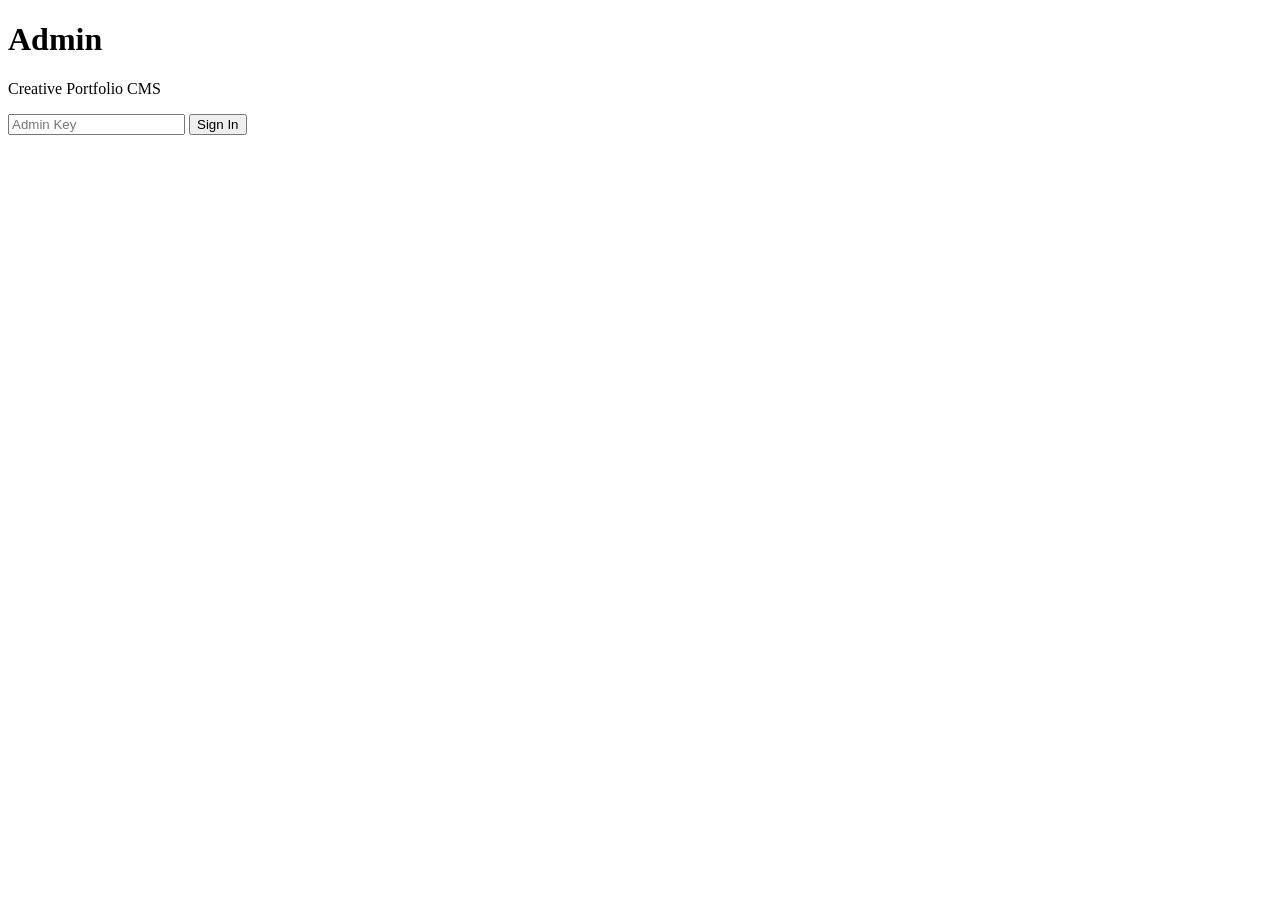
==== public/admin.html @ 63141b66 "Initial commit: dark gallery portfolio on Cloudflare Pages + KV" ====
<!DOCTYPE html>
<html lang="en">
<head>
  <meta charset="UTF-8">
  <meta name="viewport" content="width=device-width, initial-scale=1.0">
  <title>Admin — Creative Portfolio</title>
  <meta name="robots" content="noindex,nofollow">
  <link rel="stylesheet" href="/css/admin.css">
  <link href="https://fonts.googleapis.com/css2?family=Inter:wght@300;400;500;600;700&display=swap" rel="stylesheet">
</head>
<body>

  <!-- LOGIN VIEW -->
  <div id="login-view" class="login-wrap">
    <div class="login-card">
      <h1>Admin</h1>
      <p class="login-sub">Creative Portfolio CMS</p>
      <input type="password" id="login-key" placeholder="Admin Key" autocomplete="current-password">
      <button id="login-btn">Sign In</button>
      <p id="login-error" class="login-error"></p>
    </div>
  </div>

  <!-- ADMIN VIEW -->
  <div id="admin-view" class="admin-wrap" style="display:none">
    <header class="admin-header">
      <h1>Site Admin</h1>
      <div class="admin-actions">
        <a href="/" target="_blank" class="btn btn-ghost">View Site</a>
        <button id="save-btn" class="btn btn-primary">Save All</button>
      </div>
    </header>

    <div id="save-status" class="save-status"></div>

    <div class="admin-tabs">
      <button class="tab-btn active" data-tab="site">Site</button>
      <button class="tab-btn" data-tab="hero">Hero</button>
      <button class="tab-btn" data-tab="nav">Navigation</button>
      <button class="tab-btn" data-tab="sections">Sections</button>
      <button class="tab-btn" data-tab="works">Works</button>
      <button class="tab-btn" data-tab="footer">Footer</button>
      <button class="tab-btn" data-tab="json">Raw JSON</button>
    </div>

    <!-- SITE TAB -->
    <div class="tab-panel active" id="tab-site">
      <div class="field"><label>Brand Name (nav)</label><input data-path="site.brand"></div>
      <div class="field"><label>Page Title</label><input data-path="site.title"></div>
      <div class="field"><label>Meta Description</label><input data-path="site.description"></div>
    </div>

    <!-- HERO TAB -->
    <div class="tab-panel" id="tab-hero">
      <div class="field"><label>Name (large heading)</label><input data-path="hero.name"></div>
      <div class="field"><label>Tagline</label><input data-path="hero.tagline"></div>
      <div class="field"><label>Sub line</label><input data-path="hero.sub"></div>
      <div class="field"><label>Background Image URL</label><input data-path="hero.bgImage" placeholder="https://..."></div>
    </div>

    <!-- NAV TAB -->
    <div class="tab-panel" id="tab-nav">
      <div class="list-editor" id="nav-editor"></div>
      <button class="btn btn-ghost" id="nav-add">+ Add Nav Item</button>
    </div>

    <!-- SECTIONS TAB -->
    <div class="tab-panel" id="tab-sections">
      <div class="list-editor" id="sections-editor"></div>
      <button class="btn btn-ghost" id="sections-add">+ Add Section</button>
    </div>

    <!-- WORKS TAB -->
    <div class="tab-panel" id="tab-works">
      <div class="list-editor" id="works-editor"></div>
      <button class="btn btn-ghost" id="works-add">+ Add Work</button>
    </div>

    <!-- FOOTER TAB -->
    <div class="tab-panel" id="tab-footer">
      <div class="list-editor" id="footer-editor"></div>
      <button class="btn btn-ghost" id="footer-add">+ Add Footer Column</button>
      <div class="field" style="margin-top:2rem"><label>Footer Copyright Line</label><input data-path="footerCopy"></div>
    </div>

    <!-- RAW JSON TAB -->
    <div class="tab-panel" id="tab-json">
      <p class="hint">Advanced: edit the full configuration JSON directly. Click "Apply JSON" to load it into the form fields.</p>
      <textarea id="json-editor" spellcheck="false"></textarea>
      <button class="btn btn-ghost" id="json-apply">Apply JSON</button>
      <p id="json-error" class="login-error"></p>
    </div>
  </div>

  <script src="/js/admin.js"></script>
</body>
</html>
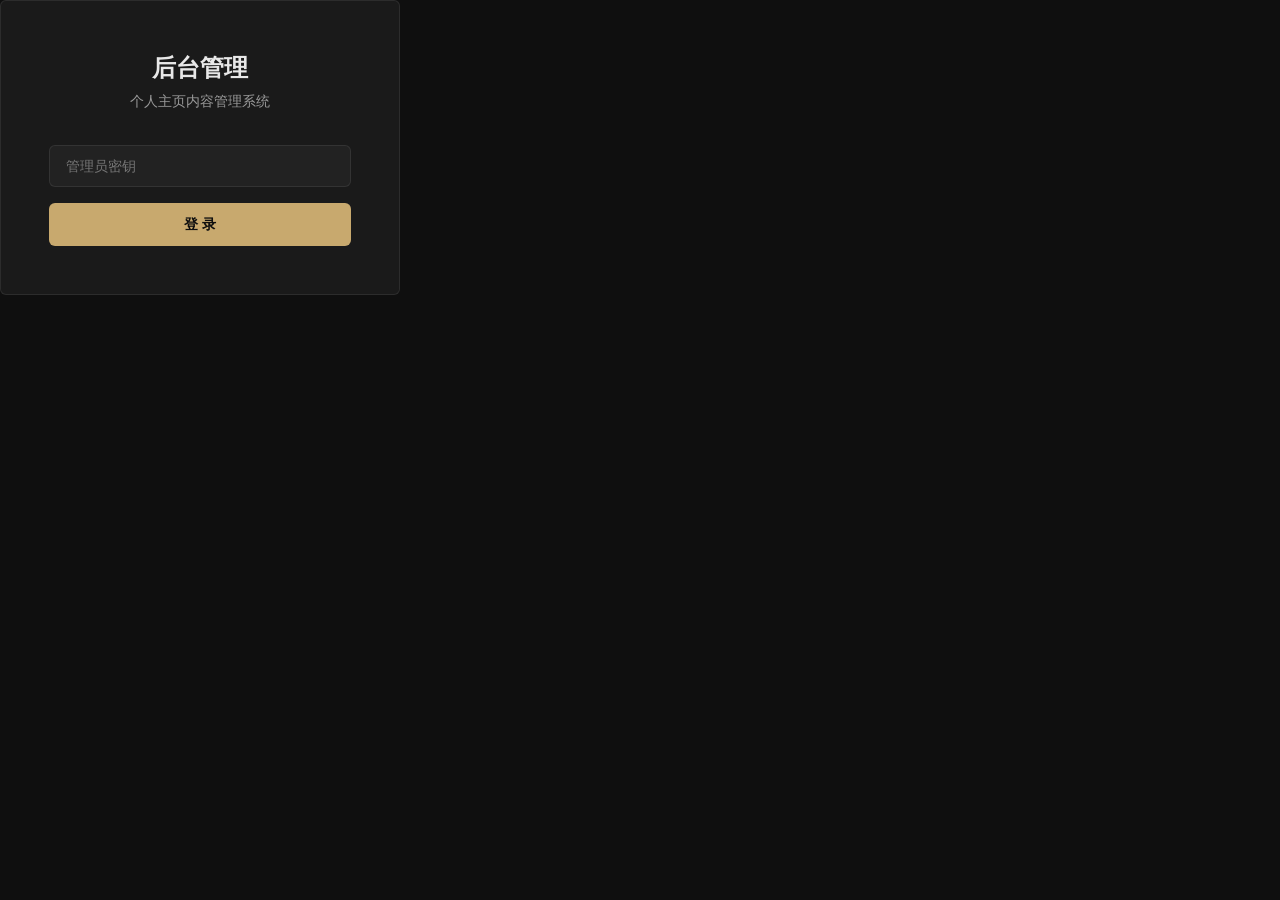
==== commit cfb6e140: "feat: 全站中文化、浅色主题与每处文本独立字体 - 前台/后台界面与提示全部中文化 - 新增浅色主题（data-theme=light，CSS 变量组） - 字体系统重构：appearance.f" ====
--- a/public/admin.html
+++ b/public/admin.html
@@ -1,97 +1,137 @@
 <!DOCTYPE html>
-<html lang="en">
+<html lang="zh-CN">
 <head>
   <meta charset="UTF-8">
   <meta name="viewport" content="width=device-width, initial-scale=1.0">
-  <title>Admin — Creative Portfolio</title>
-  <meta name="robots" content="noindex,nofollow">
-  <link rel="stylesheet" href="/css/admin.css">
-  <link href="https://fonts.googleapis.com/css2?family=Inter:wght@300;400;500;600;700&display=swap" rel="stylesheet">
+  <meta name="robots" content="noindex, nofollow">
+  <title>后台管理 — 个人主页</title>
+  <link rel="stylesheet" href="css/admin.css">
 </head>
 <body>
 
-  <!-- LOGIN VIEW -->
-  <div id="login-view" class="login-wrap">
-    <div class="login-card">
-      <h1>Admin</h1>
-      <p class="login-sub">Creative Portfolio CMS</p>
-      <input type="password" id="login-key" placeholder="Admin Key" autocomplete="current-password">
-      <button id="login-btn">Sign In</button>
-      <p id="login-error" class="login-error"></p>
+  <!-- 登录视图 -->
+  <div id="login-view" class="login-card">
+    <h1>后台管理</h1>
+    <p class="login-sub">个人主页内容管理系统</p>
+    <input type="password" id="login-key" placeholder="管理员密钥" autocomplete="off">
+    <button id="login-btn">登 录</button>
+    <p id="login-error" class="error-text" hidden></p>
+  </div>
+
+  <!-- 主视图 -->
+  <div id="admin-view" hidden>
+    <header class="admin-header">
+      <h1>站点管理</h1>
+      <div class="header-actions">
+        <a href="/" target="_blank" class="btn-secondary">查看站点</a>
+        <button id="save-btn" class="btn-primary">保存全部</button>
+      </div>
+    </header>
+    <div id="save-status" hidden></div>
+
+    <nav class="admin-tabs">
+      <button class="tab-btn active" data-tab="site">站点</button>
+      <button class="tab-btn" data-tab="hero">首屏</button>
+      <button class="tab-btn" data-tab="nav">导航</button>
+      <button class="tab-btn" data-tab="sections">板块</button>
+      <button class="tab-btn" data-tab="works">作品</button>
+      <button class="tab-btn" data-tab="footer">页脚</button>
+      <button class="tab-btn" data-tab="appearance">外观</button>
+      <button class="tab-btn" data-tab="json">JSON</button>
+    </nav>
+
+    <!-- 站点 -->
+    <div class="tab-panel active" id="tab-site">
+      <div class="field">
+        <label>品牌名（导航栏）</label>
+        <input type="text" data-path="site.brand">
+      </div>
+      <div class="field">
+        <label>页面标题</label>
+        <input type="text" data-path="site.title">
+      </div>
+      <div class="field">
+        <label>Meta 描述</label>
+        <input type="text" data-path="site.description">
+      </div>
+    </div>
+
+    <!-- 首屏 -->
+    <div class="tab-panel" id="tab-hero">
+      <div class="field">
+        <label>名字</label>
+        <input type="text" data-path="hero.name">
+      </div>
+      <div class="field">
+        <label>标语</label>
+        <input type="text" data-path="hero.tagline">
+      </div>
+      <div class="field">
+        <label>副标题</label>
+        <input type="text" data-path="hero.sub">
+      </div>
+      <div class="field">
+        <label>背景图 URL</label>
+        <input type="text" data-path="hero.bgImage">
+      </div>
+    </div>
+
+    <!-- 导航 -->
+    <div class="tab-panel" id="tab-nav">
+      <div id="nav-editor"></div>
+      <button id="nav-add" class="btn-secondary">＋ 添加导航项</button>
+    </div>
+
+    <!-- 板块 -->
+    <div class="tab-panel" id="tab-sections">
+      <div id="sections-editor"></div>
+      <button id="sections-add" class="btn-secondary">＋ 添加板块</button>
+    </div>
+
+    <!-- 作品 -->
+    <div class="tab-panel" id="tab-works">
+      <div id="works-editor"></div>
+      <button id="works-add" class="btn-secondary">＋ 添加作品</button>
+    </div>
+
+    <!-- 页脚 -->
+    <div class="tab-panel" id="tab-footer">
+      <div id="footer-editor"></div>
+      <button id="footer-add" class="btn-secondary">＋ 添加栏目</button>
+      <div class="field">
+        <label>版权文字</label>
+        <input type="text" data-path="footerCopy">
+      </div>
+    </div>
+
+    <!-- 外观 -->
+    <div class="tab-panel" id="tab-appearance">
+      <div class="field">
+        <label>主题</label>
+        <select data-path="appearance.theme">
+          <option value="dark">深色</option>
+          <option value="light">浅色</option>
+        </select>
+      </div>
+
+      <h3 class="appearance-h3">自定义字体</h3>
+      <p class="hint">把字体文件（.woff2 / .woff / .ttf）放到 <code>public/fonts/</code> 目录，然后在这里登记。名称即 CSS font-family。</p>
+      <div id="fonts-editor"></div>
+      <button id="fonts-add" class="btn-secondary">＋ 添加字体</button>
+
+      <h3 class="appearance-h3">每处文本的字体</h3>
+      <p class="hint">留空表示使用默认字体。</p>
+      <div id="font-slots"></div>
+    </div>
+
+    <!-- JSON -->
+    <div class="tab-panel" id="tab-json">
+      <textarea id="json-editor" rows="20" spellcheck="false"></textarea>
+      <button id="json-apply" class="btn-secondary">应用 JSON</button>
+      <p id="json-error" class="error-text" hidden></p>
     </div>
   </div>
 
-  <!-- ADMIN VIEW -->
-  <div id="admin-view" class="admin-wrap" style="display:none">
-    <header class="admin-header">
-      <h1>Site Admin</h1>
-      <div class="admin-actions">
-        <a href="/" target="_blank" class="btn btn-ghost">View Site</a>
-        <button id="save-btn" class="btn btn-primary">Save All</button>
-      </div>
-    </header>
-
-    <div id="save-status" class="save-status"></div>
-
-    <div class="admin-tabs">
-      <button class="tab-btn active" data-tab="site">Site</button>
-      <button class="tab-btn" data-tab="hero">Hero</button>
-      <button class="tab-btn" data-tab="nav">Navigation</button>
-      <button class="tab-btn" data-tab="sections">Sections</button>
-      <button class="tab-btn" data-tab="works">Works</button>
-      <button class="tab-btn" data-tab="footer">Footer</button>
-      <button class="tab-btn" data-tab="json">Raw JSON</button>
-    </div>
-
-    <!-- SITE TAB -->
-    <div class="tab-panel active" id="tab-site">
-      <div class="field"><label>Brand Name (nav)</label><input data-path="site.brand"></div>
-      <div class="field"><label>Page Title</label><input data-path="site.title"></div>
-      <div class="field"><label>Meta Description</label><input data-path="site.description"></div>
-    </div>
-
-    <!-- HERO TAB -->
-    <div class="tab-panel" id="tab-hero">
-      <div class="field"><label>Name (large heading)</label><input data-path="hero.name"></div>
-      <div class="field"><label>Tagline</label><input data-path="hero.tagline"></div>
-      <div class="field"><label>Sub line</label><input data-path="hero.sub"></div>
-      <div class="field"><label>Background Image URL</label><input data-path="hero.bgImage" placeholder="https://..."></div>
-    </div>
-
-    <!-- NAV TAB -->
-    <div class="tab-panel" id="tab-nav">
-      <div class="list-editor" id="nav-editor"></div>
-      <button class="btn btn-ghost" id="nav-add">+ Add Nav Item</button>
-    </div>
-
-    <!-- SECTIONS TAB -->
-    <div class="tab-panel" id="tab-sections">
-      <div class="list-editor" id="sections-editor"></div>
-      <button class="btn btn-ghost" id="sections-add">+ Add Section</button>
-    </div>
-
-    <!-- WORKS TAB -->
-    <div class="tab-panel" id="tab-works">
-      <div class="list-editor" id="works-editor"></div>
-      <button class="btn btn-ghost" id="works-add">+ Add Work</button>
-    </div>
-
-    <!-- FOOTER TAB -->
-    <div class="tab-panel" id="tab-footer">
-      <div class="list-editor" id="footer-editor"></div>
-      <button class="btn btn-ghost" id="footer-add">+ Add Footer Column</button>
-      <div class="field" style="margin-top:2rem"><label>Footer Copyright Line</label><input data-path="footerCopy"></div>
-    </div>
-
-    <!-- RAW JSON TAB -->
-    <div class="tab-panel" id="tab-json">
-      <p class="hint">Advanced: edit the full configuration JSON directly. Click "Apply JSON" to load it into the form fields.</p>
-      <textarea id="json-editor" spellcheck="false"></textarea>
-      <button class="btn btn-ghost" id="json-apply">Apply JSON</button>
-      <p id="json-error" class="login-error"></p>
-    </div>
-  </div>
-
-  <script src="/js/admin.js"></script>
+  <script src="js/admin.js"></script>
 </body>
-</html>+</html>
--- a/public/css/admin.css
+++ b/public/css/admin.css
@@ -0,0 +1,298 @@
+/* ============================================
+   ADMIN STYLES — Creative Portfolio CMS
+   ============================================ */
+
+:root {
+  --bg: #0f0f0f;
+  --bg-card: #1a1a1a;
+  --bg-input: #222222;
+  --text: #e8e8e8;
+  --text-dim: #999;
+  --accent: #c8a96e;
+  --danger: #e05c5c;
+  --success: #5ce08a;
+  --border: rgba(255,255,255,0.08);
+  --radius: 6px;
+}
+
+*, *::before, *::after { margin:0; padding:0; box-sizing:border-box; }
+
+body {
+  font-family: 'Inter', -apple-system, sans-serif;
+  background: var(--bg);
+  color: var(--text);
+  min-height: 100vh;
+  line-height: 1.6;
+}
+
+/* ===== LOGIN ===== */
+.login-wrap {
+  display: flex;
+  align-items: center;
+  justify-content: center;
+  min-height: 100vh;
+  padding: 2rem;
+}
+.login-card {
+  background: var(--bg-card);
+  border: 1px solid var(--border);
+  border-radius: var(--radius);
+  padding: 3rem;
+  width: 100%;
+  max-width: 400px;
+  text-align: center;
+}
+.login-card h1 {
+  font-size: 1.5rem;
+  font-weight: 600;
+  margin-bottom: 0.25rem;
+}
+.login-sub {
+  color: var(--text-dim);
+  font-size: 0.85rem;
+  margin-bottom: 2rem;
+}
+.login-card input {
+  width: 100%;
+  padding: 12px 16px;
+  background: var(--bg-input);
+  border: 1px solid var(--border);
+  border-radius: var(--radius);
+  color: var(--text);
+  font-size: 0.9rem;
+  margin-bottom: 1rem;
+  outline: none;
+  transition: border-color 0.2s;
+}
+.login-card input:focus { border-color: var(--accent); }
+.login-card button {
+  width: 100%;
+  padding: 12px;
+  background: var(--accent);
+  color: #0f0f0f;
+  border: none;
+  border-radius: var(--radius);
+  font-size: 0.9rem;
+  font-weight: 600;
+  cursor: pointer;
+  transition: opacity 0.2s;
+}
+.login-card button:hover { opacity: 0.85; }
+.login-error {
+  color: var(--danger);
+  font-size: 0.8rem;
+  margin-top: 0.75rem;
+  min-height: 1.2em;
+}
+
+/* ===== ADMIN LAYOUT ===== */
+.admin-wrap {
+  max-width: 900px;
+  margin: 0 auto;
+  padding: 2rem 1.5rem 4rem;
+}
+.admin-header {
+  display: flex;
+  align-items: center;
+  justify-content: space-between;
+  margin-bottom: 2rem;
+  padding-bottom: 1.5rem;
+  border-bottom: 1px solid var(--border);
+}
+.admin-header h1 {
+  font-size: 1.3rem;
+  font-weight: 600;
+}
+.admin-actions {
+  display: flex;
+  gap: 0.75rem;
+}
+
+/* ===== BUTTONS ===== */
+.btn {
+  padding: 8px 20px;
+  border-radius: var(--radius);
+  font-size: 0.8rem;
+  font-weight: 500;
+  cursor: pointer;
+  transition: all 0.2s;
+  text-decoration: none;
+  display: inline-block;
+  border: 1px solid transparent;
+}
+.btn-primary {
+  background: var(--accent);
+  color: #0f0f0f;
+  border-color: var(--accent);
+}
+.btn-primary:hover { opacity: 0.85; }
+.btn-ghost {
+  background: transparent;
+  color: var(--text);
+  border-color: var(--border);
+}
+.btn-ghost:hover {
+  border-color: var(--accent);
+  color: var(--accent);
+}
+.btn-danger {
+  background: transparent;
+  color: var(--danger);
+  border-color: var(--danger);
+  font-size: 0.7rem;
+  padding: 4px 12px;
+}
+
+/* ===== SAVE STATUS ===== */
+.save-status {
+  padding: 10px 16px;
+  border-radius: var(--radius);
+  font-size: 0.85rem;
+  margin-bottom: 1.5rem;
+  display: none;
+}
+.save-status.success {
+  display: block;
+  background: rgba(92,224,138,0.1);
+  color: var(--success);
+  border: 1px solid rgba(92,224,138,0.3);
+}
+.save-status.error {
+  display: block;
+  background: rgba(224,92,92,0.1);
+  color: var(--danger);
+  border: 1px solid rgba(224,92,92,0.3);
+}
+
+/* ===== TABS ===== */
+.admin-tabs {
+  display: flex;
+  gap: 0.5rem;
+  margin-bottom: 2rem;
+  flex-wrap: wrap;
+}
+.tab-btn {
+  padding: 8px 16px;
+  background: transparent;
+  border: 1px solid var(--border);
+  border-radius: var(--radius);
+  color: var(--text-dim);
+  font-size: 0.8rem;
+  font-weight: 500;
+  cursor: pointer;
+  transition: all 0.2s;
+}
+.tab-btn:hover { border-color: var(--accent); color: var(--accent); }
+.tab-btn.active {
+  background: var(--accent);
+  color: #0f0f0f;
+  border-color: var(--accent);
+}
+
+.tab-panel { display: none; }
+.tab-panel.active { display: block; }
+
+/* ===== FORM FIELDS ===== */
+.field {
+  margin-bottom: 1.25rem;
+}
+.field label {
+  display: block;
+  font-size: 0.75rem;
+  font-weight: 500;
+  color: var(--text-dim);
+  text-transform: uppercase;
+  letter-spacing: 0.08em;
+  margin-bottom: 0.4rem;
+}
+.field input,
+.field textarea,
+.field select {
+  width: 100%;
+  padding: 10px 14px;
+  background: var(--bg-input);
+  border: 1px solid var(--border);
+  border-radius: var(--radius);
+  color: var(--text);
+  font-size: 0.9rem;
+  font-family: inherit;
+  outline: none;
+  transition: border-color 0.2s;
+}
+.field input:focus,
+.field textarea:focus,
+.field select:focus { border-color: var(--accent); }
+.field textarea {
+  min-height: 100px;
+  resize: vertical;
+}
+.field select {
+  appearance: none;
+  cursor: pointer;
+}
+
+/* ===== LIST EDITORS ===== */
+.list-editor {
+  display: flex;
+  flex-direction: column;
+  gap: 1rem;
+  margin-bottom: 1.5rem;
+}
+.list-item {
+  background: var(--bg-card);
+  border: 1px solid var(--border);
+  border-radius: var(--radius);
+  padding: 1.25rem;
+  position: relative;
+}
+.list-item-header {
+  display: flex;
+  align-items: center;
+  justify-content: space-between;
+  margin-bottom: 1rem;
+}
+.list-item-title {
+  font-size: 0.85rem;
+  font-weight: 600;
+  color: var(--accent);
+}
+.list-item-fields {
+  display: grid;
+  grid-template-columns: 1fr 1fr;
+  gap: 0.75rem;
+}
+.list-item-fields .full { grid-column: 1 / -1; }
+.list-item .field { margin-bottom: 0; }
+
+.hint {
+  font-size: 0.8rem;
+  color: var(--text-dim);
+  margin-bottom: 1rem;
+}
+
+/* ===== JSON EDITOR ===== */
+#json-editor {
+  width: 100%;
+  min-height: 400px;
+  padding: 1rem;
+  background: var(--bg-input);
+  border: 1px solid var(--border);
+  border-radius: var(--radius);
+  color: var(--text);
+  font-family: 'Fira Code', 'Consolas', monospace;
+  font-size: 0.8rem;
+  line-height: 1.6;
+  outline: none;
+  resize: vertical;
+  margin-bottom: 1rem;
+}
+#json-editor:focus { border-color: var(--accent); }
+
+/* ===== RESPONSIVE ===== */
+@media (max-width: 640px) {
+  .admin-header { flex-direction: column; gap: 1rem; align-items: flex-start; }
+  .list-item-fields { grid-template-columns: 1fr; }
+  .admin-tabs { gap: 0.25rem; }
+  .tab-btn { padding: 6px 12px; font-size: 0.75rem; }
+  .login-card { padding: 2rem; }
+}
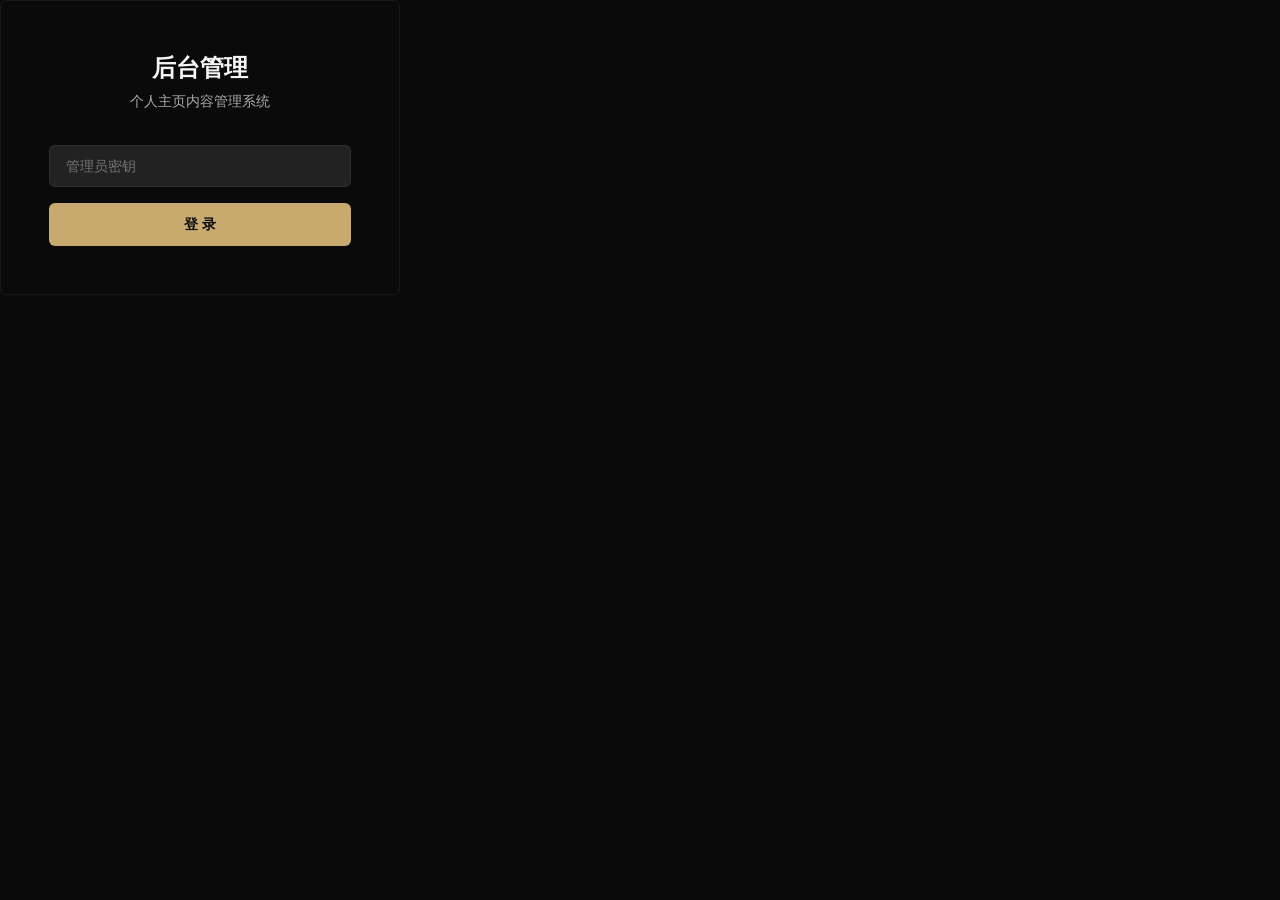
==== commit e80575f0: "feat: 后台主题与主站统一、动态 favicon 防缓存、作品集版块开关 - admin.html 引入 main.css，admin.css 变量映射主站 --bg-primary/--text" ====
--- a/public/admin.html
+++ b/public/admin.html
@@ -5,6 +5,8 @@
   <meta name="viewport" content="width=device-width, initial-scale=1.0">
   <meta name="robots" content="noindex, nofollow">
   <title>后台管理 — 个人主页</title>
+  <link rel="icon" type="image/svg+xml" href="/favicon.svg">
+  <link rel="stylesheet" href="css/main.css">
   <link rel="stylesheet" href="css/admin.css">
 </head>
 <body>
@@ -114,6 +116,12 @@
         </select>
       </div>
 
+      <h3 class="appearance-h3">作品集版块</h3>
+      <div class="field field-inline">
+        <input type="checkbox" id="appearance-showWorks" data-path="appearance.showWorks" checked>
+        <label for="appearance-showWorks">显示「作品集」版块</label>
+      </div>
+
       <h3 class="appearance-h3">自定义字体</h3>
       <p class="hint">把字体文件（.woff2 / .woff / .ttf）放到 <code>public/fonts/</code> 目录，然后在这里登记。名称即 CSS font-family。</p>
       <div id="fonts-editor"></div>
--- a/public/css/main.css
+++ b/public/css/main.css
@@ -0,0 +1,436 @@
+/* ============================================
+   MAIN STYLES — Christopher Ireland Creative
+   Inspired by minimal portfolio / gallery aesthetic
+   ============================================ */
+
+:root {
+  --bg-primary: #0a0a0a;
+  --bg-secondary: #111111;
+  --bg-card: #1a1a1a;
+  --text-primary: #f5f5f5;
+  --text-secondary: #aaaaaa;
+  --text-muted: #666666;
+  --accent: #c8a96e;
+  --accent-hover: #d4b87e;
+  --border: rgba(255,255,255,0.06);
+  --font-main: -apple-system, BlinkMacSystemFont, 'Segoe UI', 'PingFang SC', 'Hiragino Sans GB', 'Microsoft YaHei', sans-serif;
+  --nav-height: 72px;
+  --container-max: 1400px;
+  --transition: 0.35s cubic-bezier(0.25, 0.46, 0.45, 0.94);
+  --nav-scrolled-bg: rgba(10,10,10,0.92);
+  --nav-mobile-bg: rgba(10,10,10,0.97);
+  --overlay-color: 10,10,10;
+  --card-img-bg: #222222;
+}
+
+/* ===== 浅色主题 ===== */
+[data-theme="light"] {
+  --bg-primary: #f7f5f2;
+  --bg-secondary: #efece7;
+  --bg-card: #ffffff;
+  --text-primary: #1a1a1a;
+  --text-secondary: #555555;
+  --text-muted: #999999;
+  --accent: #a3803f;
+  --accent-hover: #8f6d2f;
+  --border: rgba(0,0,0,0.1);
+  --nav-scrolled-bg: rgba(247,245,242,0.92);
+  --nav-mobile-bg: rgba(247,245,242,0.97);
+  --overlay-color: 247,245,242;
+  --card-img-bg: #e0dcd6;
+}
+
+*, *::before, *::after {
+  margin: 0; padding: 0; box-sizing: border-box;
+}
+
+html {
+  scroll-behavior: smooth;
+  font-size: 16px;
+}
+
+body {
+  font-family: var(--font-main);
+  background: var(--bg-primary);
+  color: var(--text-primary);
+  line-height: 1.6;
+  -webkit-font-smoothing: antialiased;
+  overflow-x: hidden;
+}
+
+.container {
+  max-width: var(--container-max);
+  margin: 0 auto;
+  padding: 0 2rem;
+}
+
+a { color: inherit; text-decoration: none; }
+ul { list-style: none; }
+img { max-width: 100%; display: block; }
+
+/* ===== NAVIGATION ===== */
+.nav {
+  position: fixed;
+  top: 0; left: 0; right: 0;
+  z-index: 1000;
+  height: var(--nav-height);
+  display: flex;
+  align-items: center;
+  justify-content: space-between;
+  padding: 0 2.5rem;
+  transition: background var(--transition), box-shadow var(--transition);
+}
+.nav.scrolled {
+  background: var(--nav-scrolled-bg);
+  backdrop-filter: blur(16px);
+  box-shadow: 0 1px 0 var(--border);
+}
+.nav-brand {
+  font-size: 0.85rem;
+  font-weight: 600;
+  letter-spacing: 0.2em;
+  text-transform: uppercase;
+  color: var(--text-primary);
+}
+.nav-links {
+  display: flex;
+  gap: 2.5rem;
+}
+.nav-links a {
+  font-size: 0.75rem;
+  font-weight: 500;
+  letter-spacing: 0.12em;
+  text-transform: uppercase;
+  color: var(--text-secondary);
+  transition: color var(--transition);
+  position: relative;
+}
+.nav-links a:hover,
+.nav-links a.active {
+  color: var(--text-primary);
+}
+.nav-links a::after {
+  content: '';
+  position: absolute;
+  bottom: -4px; left: 0;
+  width: 0; height: 1px;
+  background: var(--accent);
+  transition: width var(--transition);
+}
+.nav-links a:hover::after,
+.nav-links a.active::after {
+  width: 100%;
+}
+
+/* Mobile hamburger */
+.nav-toggle {
+  display: none;
+  flex-direction: column;
+  gap: 5px;
+  background: none;
+  border: none;
+  cursor: pointer;
+  padding: 4px;
+}
+.nav-toggle span {
+  display: block;
+  width: 24px; height: 2px;
+  background: var(--text-primary);
+  transition: var(--transition);
+}
+
+/* ===== HERO ===== */
+.hero {
+  position: relative;
+  min-height: 100vh;
+  display: flex;
+  align-items: center;
+  justify-content: center;
+  text-align: center;
+  background: var(--bg-primary);
+}
+.hero-bg {
+  position: absolute;
+  inset: 0;
+  background-size: cover;
+  background-position: center;
+  opacity: 0.45;
+}
+.hero-overlay {
+  position: absolute;
+  inset: 0;
+  background: linear-gradient(
+    180deg,
+    rgba(var(--overlay-color),0.5) 0%,
+    rgba(var(--overlay-color),0.2) 40%,
+    rgba(var(--overlay-color),0.6) 100%
+  );
+}
+.hero-content {
+  position: relative;
+  z-index: 2;
+  padding: 0 2rem;
+  max-width: 900px;
+}
+.hero-name {
+  font-size: clamp(2.2rem, 7vw, 5.5rem);
+  font-weight: 700;
+  letter-spacing: 0.06em;
+  line-height: 1.05;
+  text-transform: uppercase;
+  margin-bottom: 0.75rem;
+  opacity: 0;
+  transform: translateY(40px);
+  animation: fadeUp 1s ease 0.3s forwards;
+}
+.hero-tagline {
+  font-size: clamp(1rem, 2.5vw, 1.4rem);
+  font-weight: 400;
+  letter-spacing: 0.15em;
+  color: var(--accent);
+  text-transform: uppercase;
+  margin-bottom: 0.5rem;
+  opacity: 0;
+  transform: translateY(30px);
+  animation: fadeUp 1s ease 0.6s forwards;
+}
+.hero-sub {
+  font-size: clamp(0.8rem, 1.8vw, 1rem);
+  font-weight: 300;
+  color: var(--text-secondary);
+  letter-spacing: 0.1em;
+  opacity: 0;
+  transform: translateY(20px);
+  animation: fadeUp 1s ease 0.9s forwards;
+}
+.hero-scroll {
+  position: absolute;
+  bottom: 2.5rem;
+  left: 50%;
+  transform: translateX(-50%);
+  z-index: 2;
+  opacity: 0;
+  animation: fadeIn 1s ease 1.4s forwards;
+}
+.hero-scroll-line {
+  display: block;
+  width: 1px; height: 50px;
+  background: var(--text-muted);
+  position: relative;
+  overflow: hidden;
+}
+.hero-scroll-line::after {
+  content: '';
+  position: absolute;
+  top: -50%; left: 0;
+  width: 100%; height: 50%;
+  background: var(--text-primary);
+  animation: scrollLine 2s ease infinite;
+}
+
+/* ===== SECTIONS ===== */
+.section {
+  padding: 6rem 0;
+  position: relative;
+}
+.section--dark {
+  background: var(--bg-secondary);
+}
+.section-title {
+  font-size: clamp(1.5rem, 4vw, 2.5rem);
+  font-weight: 600;
+  letter-spacing: 0.08em;
+  text-transform: uppercase;
+  margin-bottom: 0.75rem;
+}
+.section-subtitle {
+  font-size: 0.9rem;
+  color: var(--accent);
+  letter-spacing: 0.12em;
+  text-transform: uppercase;
+  margin-bottom: 3rem;
+  font-weight: 400;
+}
+.section-text {
+  font-size: 1.05rem;
+  font-weight: 300;
+  color: var(--text-secondary);
+  max-width: 640px;
+  line-height: 1.9;
+}
+
+/* Two-column layout */
+.section-cols {
+  display: grid;
+  grid-template-columns: 1fr 1fr;
+  gap: 4rem;
+  align-items: center;
+}
+.section-cols img {
+  border-radius: 2px;
+  width: 100%;
+  height: auto;
+}
+
+/* Full-width image section */
+.section-fullimg {
+  position: relative;
+  height: 70vh;
+  overflow: hidden;
+}
+.section-fullimg img {
+  width: 100%; height: 100%;
+  object-fit: cover;
+}
+.section-fullimg .overlay-text {
+  position: absolute;
+  bottom: 3rem; left: 3rem;
+  z-index: 2;
+}
+.section-fullimg .overlay-text h3 {
+  font-size: 2rem;
+  font-weight: 600;
+  text-transform: uppercase;
+  letter-spacing: 0.06em;
+}
+
+/* ===== WORKS GRID ===== */
+.works-grid {
+  display: grid;
+  grid-template-columns: repeat(auto-fill, minmax(320px, 1fr));
+  gap: 2rem;
+}
+.work-card {
+  background: var(--bg-card);
+  border-radius: 4px;
+  overflow: hidden;
+  border: 1px solid var(--border);
+  transition: transform var(--transition), box-shadow var(--transition);
+}
+.work-card:hover {
+  transform: translateY(-6px);
+  box-shadow: 0 20px 40px rgba(0,0,0,0.15);
+}
+[data-theme="dark"] .work-card:hover {
+  box-shadow: 0 20px 40px rgba(0,0,0,0.4);
+}
+.work-card-img {
+  width: 100%;
+  aspect-ratio: 16/10;
+  object-fit: cover;
+  background: var(--card-img-bg);
+}
+.work-card-body {
+  padding: 1.5rem;
+}
+.work-card-title {
+  font-size: 1.05rem;
+  font-weight: 600;
+  margin-bottom: 0.25rem;
+}
+.work-card-desc {
+  font-size: 0.85rem;
+  color: var(--text-secondary);
+  font-weight: 300;
+  line-height: 1.7;
+}
+.work-card-tag {
+  display: inline-block;
+  font-size: 0.65rem;
+  font-weight: 500;
+  letter-spacing: 0.15em;
+  text-transform: uppercase;
+  color: var(--accent);
+  margin-top: 0.75rem;
+  padding: 2px 8px;
+  border: 1px solid var(--accent);
+  border-radius: 2px;
+}
+
+/* ===== FOOTER ===== */
+.footer {
+  background: var(--bg-primary);
+  border-top: 1px solid var(--border);
+  padding: 4rem 0 2rem;
+}
+.footer-grid {
+  display: grid;
+  grid-template-columns: repeat(auto-fit, minmax(200px, 1fr));
+  gap: 3rem;
+  margin-bottom: 3rem;
+}
+.footer-col h4 {
+  font-size: 0.75rem;
+  font-weight: 600;
+  letter-spacing: 0.15em;
+  text-transform: uppercase;
+  margin-bottom: 1.25rem;
+  color: var(--text-primary);
+}
+.footer-col ul li {
+  margin-bottom: 0.6rem;
+}
+.footer-col a {
+  font-size: 0.85rem;
+  color: var(--text-secondary);
+  font-weight: 300;
+  transition: color var(--transition);
+}
+.footer-col a:hover {
+  color: var(--text-primary);
+}
+.footer-bottom {
+  text-align: center;
+  padding-top: 2rem;
+  border-top: 1px solid var(--border);
+}
+.footer-bottom p {
+  font-size: 0.75rem;
+  color: var(--text-muted);
+  font-weight: 300;
+  letter-spacing: 0.05em;
+}
+
+/* ===== ANIMATIONS ===== */
+@keyframes fadeUp {
+  to { opacity: 1; transform: translateY(0); }
+}
+@keyframes fadeIn {
+  to { opacity: 1; }
+}
+@keyframes scrollLine {
+  0% { top: -50%; }
+  100% { top: 110%; }
+}
+
+/* ===== RESPONSIVE ===== */
+@media (max-width: 768px) {
+  .nav { padding: 0 1.5rem; }
+  .nav-links {
+    position: fixed;
+    top: var(--nav-height); left: 0; right: 0;
+    flex-direction: column;
+    background: var(--nav-mobile-bg);
+    backdrop-filter: blur(20px);
+    padding: 2rem;
+    gap: 1.5rem;
+    transform: translateY(-120%);
+    transition: transform var(--transition);
+  }
+  .nav-links.open { transform: translateY(0); }
+  .nav-toggle { display: flex; }
+  .nav-toggle.active span:nth-child(1) { transform: rotate(45deg) translate(5px,5px); }
+  .nav-toggle.active span:nth-child(2) { opacity: 0; }
+  .nav-toggle.active span:nth-child(3) { transform: rotate(-45deg) translate(5px,-5px); }
+
+  .section { padding: 4rem 0; }
+  .section-cols { grid-template-columns: 1fr; gap: 2rem; }
+  .works-grid { grid-template-columns: 1fr; }
+  .footer-grid { grid-template-columns: 1fr 1fr; gap: 2rem; }
+}
+
+@media (max-width: 480px) {
+  .footer-grid { grid-template-columns: 1fr; }
+  .section-fullimg .overlay-text { left: 1.5rem; bottom: 2rem; }
+  .section-fullimg .overlay-text h3 { font-size: 1.4rem; }
+}
--- a/public/css/admin.css
+++ b/public/css/admin.css
@@ -3,22 +3,21 @@
    ============================================ */
 
 :root {
-  --bg: #0f0f0f;
-  --bg-card: #1a1a1a;
+  /* 与主站 main.css 变量映射，保持后台与前台同一视觉体系 */
+  --bg: var(--bg-primary, #0f0f0f);
+  --bg-card: var(--bg-card, #1a1a1a);
   --bg-input: #222222;
-  --text: #e8e8e8;
-  --text-dim: #999;
-  --accent: #c8a96e;
+  --text: var(--text-primary, #e8e8e8);
+  --text-dim: var(--text-secondary, #999);
   --danger: #e05c5c;
   --success: #5ce08a;
-  --border: rgba(255,255,255,0.08);
   --radius: 6px;
 }
 
 *, *::before, *::after { margin:0; padding:0; box-sizing:border-box; }
 
 body {
-  font-family: 'Inter', -apple-system, sans-serif;
+  font-family: var(--font-main, -apple-system, BlinkMacSystemFont, 'Segoe UI', 'PingFang SC', 'Hiragino Sans GB', 'Microsoft YaHei', sans-serif);
   background: var(--bg);
   color: var(--text);
   min-height: 100vh;
@@ -109,6 +108,9 @@
 }
 
 /* ===== BUTTONS ===== */
+.field-inline { display: flex; align-items: center; gap: 0.6rem; }
+.field-inline input[type="checkbox"] { width: 18px; height: 18px; accent-color: var(--accent); }
+.field-inline label { margin-bottom: 0 !important; }
 .btn {
   padding: 8px 20px;
   border-radius: var(--radius);
